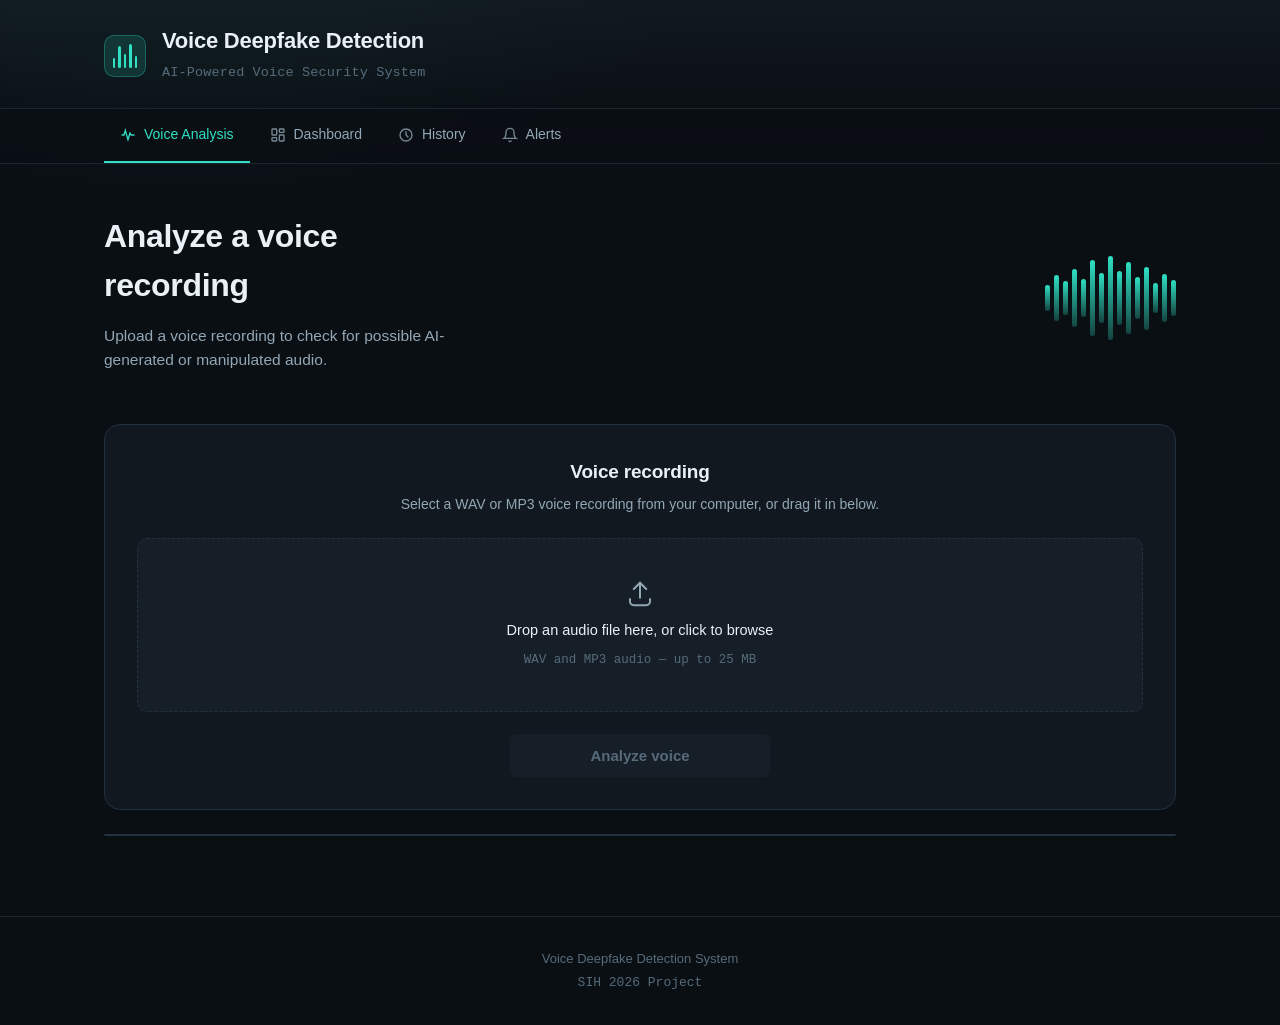
==== Frontend Engineer/index.html @ f197c01b "Add deepfake voice detection and speaker verification system" ====
<!DOCTYPE html>
<html lang="en">

<head>

  <meta charset="UTF-8">

  <meta
    name="viewport"
    content="width=device-width, initial-scale=1.0"
  >

  <!--
    Frontend security policy.

    The frontend is served by Live Server on:
        http://127.0.0.1:5500

    The ML API runs on:
        http://127.0.0.1:8000
  -->

  <meta
    http-equiv="Content-Security-Policy"
    content="
      default-src 'self';
      style-src 'self' 'unsafe-inline' https://fonts.googleapis.com;
      font-src https://fonts.gstatic.com;
      img-src 'self' data:;
      script-src 'self';
      connect-src 'self' http://127.0.0.1:8000 http://localhost:8000 https:;
      base-uri 'self';
      frame-ancestors 'none';
    "
  >

  <title>
    Voice Deepfake Detection
  </title>


  <!-- Google Fonts -->

  <link
    rel="preconnect"
    href="https://fonts.googleapis.com"
  >

  <link
    rel="preconnect"
    href="https://fonts.gstatic.com"
    crossorigin
  >

  <link
    href="https://fonts.googleapis.com/css2?family=Space+Grotesk:wght@500;600;700&family=Inter:wght@400;500;600&family=IBM+Plex+Mono:wght@400;500;600&display=swap"
    rel="stylesheet"
  >


  <!-- Styles -->

  <link
    rel="stylesheet"
    href="css/base.css"
  >

  <link
    rel="stylesheet"
    href="css/style.css"
  >

</head>


<body>


  <!-- ======================================================
       HEADER
       ====================================================== -->

  <header class="site-header">

    <div class="header-inner">

      <div
        class="brand-mark"
        aria-hidden="true"
      >
        <span></span>
        <span></span>
        <span></span>
        <span></span>
        <span></span>
      </div>


      <div class="header-text">

        <h1>
          Voice Deepfake Detection
        </h1>

        <p>
          AI-Powered Voice Security System
        </p>

      </div>

    </div>

  </header>


  <!-- ======================================================
       NAVIGATION
       ====================================================== -->

  <nav
    class="site-nav"
    aria-label="Primary"
  >

    <div class="nav-inner">


      <!-- Voice Analysis -->

      <a
        href="index.html"
        class="active"
        aria-current="page"
      >

        <svg
          viewBox="0 0 24 24"
          fill="none"
          stroke="currentColor"
          stroke-width="2"
          stroke-linecap="round"
        >
          <path d="M3 12h3l2-7 4 14 3-10 2 3h4"/>
        </svg>

        Voice Analysis

      </a>


      <!-- Dashboard -->

      <a
        href="dashboard.html"
      >

        <svg
          viewBox="0 0 24 24"
          fill="none"
          stroke="currentColor"
          stroke-width="2"
          stroke-linecap="round"
        >

          <rect
            x="3"
            y="3"
            width="7"
            height="9"
            rx="1"
          />

          <rect
            x="14"
            y="3"
            width="7"
            height="5"
            rx="1"
          />

          <rect
            x="14"
            y="12"
            width="7"
            height="9"
            rx="1"
          />

          <rect
            x="3"
            y="16"
            width="7"
            height="5"
            rx="1"
          />

        </svg>

        Dashboard

      </a>


      <!-- History -->

      <a
        href="history.html"
      >

        <svg
          viewBox="0 0 24 24"
          fill="none"
          stroke="currentColor"
          stroke-width="2"
          stroke-linecap="round"
        >

          <circle
            cx="12"
            cy="12"
            r="9"
          />

          <path d="M12 7v5l3 3"/>

        </svg>

        History

      </a>


      <!-- Alerts -->

      <a
        href="alerts.html"
      >

        <svg
          viewBox="0 0 24 24"
          fill="none"
          stroke="currentColor"
          stroke-width="2"
          stroke-linecap="round"
        >

          <path
            d="M18 8a6 6 0 0 0-12 0c0 7-3 9-3 9h18s-3-2-3-9"
          />

          <path
            d="M13.7 21a2 2 0 0 1-3.4 0"
          />

        </svg>

        Alerts

      </a>

    </div>

  </nav>


  <!-- ======================================================
       MAIN CONTENT
       ====================================================== -->

  <main>


    <!-- ====================================================
         HERO
         ==================================================== -->

    <section class="hero">

      <div class="hero-copy">

        <h2>
          Analyze a voice recording
        </h2>

        <p>
          Upload a voice recording to check for
          possible AI-generated or manipulated audio.
        </p>

      </div>


      <div
        class="hero-wave"
        aria-hidden="true"
      >

        <span></span>
        <span></span>
        <span></span>
        <span></span>
        <span></span>
        <span></span>
        <span></span>
        <span></span>
        <span></span>
        <span></span>
        <span></span>
        <span></span>
        <span></span>
        <span></span>
        <span></span>

      </div>

    </section>


    <!-- ====================================================
         UPLOAD
         ==================================================== -->

    <section class="upload-card panel">

      <h3>
        Voice recording
      </h3>

      <p>
        Select a WAV or MP3 voice recording
        from your computer, or drag it in below.
      </p>


      <label
        for="audioFile"
        class="dropzone"
        id="dropzone"
      >

        <svg
          viewBox="0 0 24 24"
          fill="none"
          stroke="currentColor"
          stroke-width="1.6"
          stroke-linecap="round"
          stroke-linejoin="round"
          class="dropzone-icon"
        >

          <path d="M12 3v12"/>

          <path d="M7 8l5-5 5 5"/>

          <path
            d="M4 16v2a3 3 0 0 0 3 3h10a3 3 0 0 0 3-3v-2"
          />

        </svg>


        <span
          class="dropzone-title"
          id="dropzoneTitle"
        >
          Drop an audio file here, or click to browse
        </span>


        <span
          class="dropzone-sub"
          id="dropzoneSub"
        >
          WAV and MP3 audio — up to 25 MB
        </span>


        <input
          type="file"
          id="audioFile"
          accept=".wav,.mp3,audio/wav,audio/mpeg"
        >

      </label>


      <button
        id="analyzeButton"
        disabled
      >
        Analyze voice
      </button>

    </section>


    <!-- ====================================================
         RESULT
         ==================================================== -->

    <section
      id="result"
      class="result-card panel"
      aria-live="polite"
    >
    </section>


  </main>


  <!-- ======================================================
       FOOTER
       ====================================================== -->

  <footer class="site-footer">

    <p>
      Voice Deepfake Detection System
    </p>

    <p>
      SIH 2026 Project
    </p>

  </footer>


  <!-- ======================================================
       JAVASCRIPT
       ====================================================== -->

  <script
    src="js/config.js"
    defer
  ></script>

  <script
    src="js/ui.js"
    defer
  ></script>

  <script
    src="js/api.js"
    defer
  ></script>


</body>

</html>
---- Frontend Engineer/css/base.css ----
/* =========================================================
   VOICE DEEPFAKE DETECTION — SHARED DESIGN SYSTEM
   Tokens, reset, header/nav/footer, and reusable components
   (buttons, badges, meters, gauges) used across every page.
   ========================================================= */

:root {
  /* --- Surface --- */
  --bg: #0a0f14;
  --bg-grid: #0d141a;
  --panel: #11181f;
  --panel-raised: #161f28;
  --border: #223140;
  --border-soft: #1a2530;

  /* --- Text --- */
  --text: #e9f1f6;
  --text-dim: #93a7b5;
  --text-faint: #566b7a;

  /* --- Signal colors --- */
  --signal: #2fe0c3;
  --signal-dim: rgba(47, 224, 195, 0.14);
  --warn: #f0b429;
  --warn-dim: rgba(240, 180, 41, 0.14);
  --danger: #ff5d5d;
  --danger-dim: rgba(255, 93, 93, 0.14);

  /* --- Type --- */
  --font-display: "Space Grotesk", "Inter", sans-serif;
  --font-body: "Inter", -apple-system, BlinkMacSystemFont, sans-serif;
  --font-mono: "IBM Plex Mono", ui-monospace, SFMono-Regular, monospace;

  --radius-sm: 6px;
  --radius-md: 10px;
  --radius-lg: 16px;
}

* {
  box-sizing: border-box;
}

html {
  -webkit-font-smoothing: antialiased;
  scroll-behavior: smooth;
}

body {
  margin: 0;
  font-family: var(--font-body);
  background:
    radial-gradient(ellipse 900px 500px at 15% -10%, rgba(47, 224, 195, 0.08), transparent 60%),
    var(--bg);
  color: var(--text);
  line-height: 1.55;
}

h1, h2, h3, h4 {
  font-family: var(--font-display);
  font-weight: 600;
  letter-spacing: -0.01em;
  margin: 0 0 0.4em;
  color: var(--text);
}

p {
  margin: 0 0 0.8em;
  color: var(--text-dim);
}

a {
  color: inherit;
}

:focus-visible {
  outline: 2px solid var(--signal);
  outline-offset: 3px;
  border-radius: 4px;
}

/* =========================================================
   HEADER
   ========================================================= */

header.site-header {
  border-bottom: 1px solid var(--border-soft);
  background: linear-gradient(180deg, rgba(22, 31, 40, 0.6), transparent);
}

.header-inner {
  max-width: 1120px;
  margin: 0 auto;
  padding: 28px 24px 24px;
  display: flex;
  align-items: center;
  gap: 16px;
}

.brand-mark {
  flex-shrink: 0;
  width: 42px;
  height: 42px;
  display: flex;
  align-items: flex-end;
  justify-content: center;
  gap: 3px;
  padding: 8px;
  background: var(--signal-dim);
  border: 1px solid rgba(47, 224, 195, 0.3);
  border-radius: var(--radius-md);
}

.brand-mark span {
  display: block;
  width: 3px;
  background: var(--signal);
  border-radius: 2px;
  animation: pulseBar 1.6s ease-in-out infinite;
}

.brand-mark span:nth-child(1) { height: 40%; animation-delay: -1.1s; }
.brand-mark span:nth-child(2) { height: 90%; animation-delay: -0.6s; }
.brand-mark span:nth-child(3) { height: 60%; animation-delay: -0.9s; }
.brand-mark span:nth-child(4) { height: 100%; animation-delay: -0.2s; }
.brand-mark span:nth-child(5) { height: 50%; animation-delay: -1.4s; }

@keyframes pulseBar {
  0%, 100% { transform: scaleY(0.55); opacity: 0.65; }
  50% { transform: scaleY(1); opacity: 1; }
}

.header-text h1 {
  font-size: 22px;
  line-height: 1.2;
}

.header-text p {
  margin: 2px 0 0;
  font-size: 13.5px;
  color: var(--text-faint);
  font-family: var(--font-mono);
  letter-spacing: 0.01em;
}

/* =========================================================
   NAV
   ========================================================= */

nav.site-nav {
  border-bottom: 1px solid var(--border-soft);
  background: rgba(10, 15, 20, 0.7);
  backdrop-filter: blur(10px);
  position: sticky;
  top: 0;
  z-index: 20;
}

.nav-inner {
  max-width: 1120px;
  margin: 0 auto;
  padding: 0 24px;
  display: flex;
  gap: 4px;
  overflow-x: auto;
}

.nav-inner a {
  display: flex;
  align-items: center;
  gap: 8px;
  padding: 15px 16px;
  text-decoration: none;
  color: var(--text-dim);
  font-size: 14px;
  font-weight: 500;
  white-space: nowrap;
  border-bottom: 2px solid transparent;
  transition: color 0.15s ease, border-color 0.15s ease;
}

.nav-inner a svg {
  width: 16px;
  height: 16px;
  opacity: 0.8;
}

.nav-inner a:hover {
  color: var(--text);
}

.nav-inner a.active {
  color: var(--signal);
  border-bottom-color: var(--signal);
}

.nav-inner a.active svg {
  opacity: 1;
}

/* =========================================================
   LAYOUT
   ========================================================= */

main {
  max-width: 1120px;
  margin: 0 auto;
  padding: 48px 24px 80px;
}

.eyebrow-page h2 {
  font-size: 26px;
}

/* =========================================================
   BUTTONS
   ========================================================= */

button, .btn {
  font-family: var(--font-body);
  font-size: 15px;
  font-weight: 600;
  border: none;
  border-radius: var(--radius-sm);
  padding: 13px 22px;
  cursor: pointer;
  background: var(--signal);
  color: #06201c;
  transition: transform 0.12s ease, box-shadow 0.15s ease, background 0.15s ease;
  box-shadow: 0 0 0 0 rgba(47, 224, 195, 0);
}

button:hover:not(:disabled), .btn:hover {
  box-shadow: 0 4px 18px rgba(47, 224, 195, 0.35);
  transform: translateY(-1px);
}

button:active:not(:disabled) {
  transform: translateY(0);
}

button:disabled {
  background: var(--panel-raised);
  color: var(--text-faint);
  cursor: not-allowed;
  box-shadow: none;
}

/* =========================================================
   BADGES / RISK PILLS
   ========================================================= */

.badge {
  display: inline-flex;
  align-items: center;
  gap: 6px;
  font-family: var(--font-mono);
  font-size: 12px;
  font-weight: 600;
  letter-spacing: 0.03em;
  padding: 5px 11px;
  border-radius: 999px;
  border: 1px solid transparent;
}

.badge::before {
  content: "";
  width: 6px;
  height: 6px;
  border-radius: 50%;
  background: currentColor;
}

.badge-low {
  color: var(--signal);
  background: var(--signal-dim);
  border-color: rgba(47, 224, 195, 0.3);
}

.badge-medium {
  color: var(--warn);
  background: var(--warn-dim);
  border-color: rgba(240, 180, 41, 0.3);
}

.badge-high, .badge-critical {
  color: var(--danger);
  background: var(--danger-dim);
  border-color: rgba(255, 93, 93, 0.3);
}

/* =========================================================
   PANELS / CARDS
   ========================================================= */

.panel {
  background: var(--panel);
  border: 1px solid var(--border);
  border-radius: var(--radius-lg);
}

/* =========================================================
   METER (horizontal bar readout)
   ========================================================= */

.meter-row {
  display: flex;
  align-items: center;
  gap: 16px;
  padding: 14px 0;
  border-bottom: 1px solid var(--border-soft);
}

.meter-row:last-child {
  border-bottom: none;
}

.meter-label {
  flex: 0 0 150px;
  font-size: 14px;
  color: var(--text-dim);
}

.meter-track {
  flex: 1;
  height: 8px;
  background: var(--border-soft);
  border-radius: 999px;
  overflow: hidden;
}

.meter-fill {
  height: 100%;
  border-radius: 999px;
  width: 0%;
  transition: width 1s cubic-bezier(0.16, 1, 0.3, 1);
}

.meter-value {
  flex: 0 0 64px;
  text-align: right;
  font-family: var(--font-mono);
  font-size: 14px;
  font-weight: 600;
  color: var(--text);
}

/* =========================================================
   RADIAL GAUGE
   ========================================================= */

.gauge {
  position: relative;
  width: 128px;
  height: 128px;
  margin: 0 auto;
}

.gauge svg {
  width: 100%;
  height: 100%;
  transform: rotate(-90deg);
}

.gauge circle {
  fill: none;
  stroke-width: 9;
}

.gauge .gauge-track {
  stroke: var(--border-soft);
}

.gauge .gauge-value {
  stroke-linecap: round;
  stroke-dasharray: 339.292;
  stroke-dashoffset: 339.292;
  transition: stroke-dashoffset 1.1s cubic-bezier(0.16, 1, 0.3, 1);
}

.gauge-readout {
  position: absolute;
  inset: 0;
  display: flex;
  align-items: center;
  justify-content: center;
  flex-direction: column;
}

.gauge-readout strong {
  font-family: var(--font-mono);
  font-size: 24px;
  color: var(--text);
}

.gauge-readout span {
  font-size: 11px;
  color: var(--text-faint);
  margin-top: 2px;
}

.gauge-caption {
  text-align: center;
  margin-top: 12px;
  font-size: 13.5px;
  color: var(--text-dim);
}

/* =========================================================
   FOOTER
   ========================================================= */

footer.site-footer {
  border-top: 1px solid var(--border-soft);
  padding: 32px 24px;
  text-align: center;
}

footer.site-footer p {
  margin: 0;
  font-size: 13px;
  color: var(--text-faint);
}

footer.site-footer p + p {
  margin-top: 4px;
  font-family: var(--font-mono);
}

/* =========================================================
   REDUCED MOTION
   ========================================================= */

@media (prefers-reduced-motion: reduce) {
  * {
    animation-duration: 0.01ms !important;
    animation-iteration-count: 1 !important;
    transition-duration: 0.01ms !important;
  }
}

/* =========================================================
   MOBILE
   ========================================================= */

@media (max-width: 640px) {
  .header-inner {
    padding: 22px 18px 18px;
  }

  .header-text h1 {
    font-size: 19px;
  }

  main {
    padding: 32px 16px 64px;
  }

  .meter-label {
    flex-basis: 108px;
    font-size: 13px;
  }
}
---- Frontend Engineer/css/style.css ----
/* =========================================================
   VOICE ANALYSIS PAGE (index.html)
   ========================================================= */

.hero {
  display: flex;
  align-items: center;
  justify-content: space-between;
  gap: 32px;
  margin-bottom: 40px;
}

.hero-copy h2 {
  font-size: 32px;
  max-width: 15ch;
}

.hero-copy p {
  max-width: 42ch;
  font-size: 15.5px;
}

.hero-wave {
  flex-shrink: 0;
  display: flex;
  align-items: center;
  gap: 4px;
  height: 84px;
}

.hero-wave span {
  display: block;
  width: 5px;
  border-radius: 3px;
  background: linear-gradient(180deg, var(--signal), rgba(47, 224, 195, 0.25));
  animation: waveIdle 2.4s ease-in-out infinite;
}

.hero-wave span:nth-child(odd) { animation-duration: 1.8s; }
.hero-wave span:nth-child(3n) { animation-duration: 2.6s; }

.hero-wave span:nth-child(1) { height: 30%; animation-delay: -0.13s; }
.hero-wave span:nth-child(2) { height: 55%; animation-delay: -0.26s; }
.hero-wave span:nth-child(3) { height: 40%; animation-delay: -0.39s; }
.hero-wave span:nth-child(4) { height: 70%; animation-delay: -0.52s; }
.hero-wave span:nth-child(5) { height: 45%; animation-delay: -0.65s; }
.hero-wave span:nth-child(6) { height: 90%; animation-delay: -0.78s; }
.hero-wave span:nth-child(7) { height: 60%; animation-delay: -0.91s; }
.hero-wave span:nth-child(8) { height: 100%; animation-delay: -1.04s; }
.hero-wave span:nth-child(9) { height: 65%; animation-delay: -1.17s; }
.hero-wave span:nth-child(10) { height: 85%; animation-delay: -1.30s; }
.hero-wave span:nth-child(11) { height: 50%; animation-delay: -1.43s; }
.hero-wave span:nth-child(12) { height: 75%; animation-delay: -1.56s; }
.hero-wave span:nth-child(13) { height: 35%; animation-delay: -1.69s; }
.hero-wave span:nth-child(14) { height: 58%; animation-delay: -1.82s; }
.hero-wave span:nth-child(15) { height: 42%; animation-delay: -1.95s; }

@keyframes waveIdle {
  0%, 100% { transform: scaleY(0.4); opacity: 0.55; }
  50% { transform: scaleY(1); opacity: 1; }
}

/* --- Upload card --- */

.upload-card {
  padding: 32px;
  text-align: center;
}

.upload-card h3 {
  font-size: 19px;
}

.upload-card > p {
  font-size: 14px;
  margin-bottom: 22px;
}

.dropzone {
  display: flex;
  flex-direction: column;
  align-items: center;
  gap: 10px;
  padding: 40px 20px;
  border: 1.5px dashed var(--border);
  border-radius: var(--radius-md);
  background: var(--panel-raised);
  cursor: pointer;
  transition: border-color 0.15s ease, background 0.15s ease;
}

.dropzone:hover, .dropzone.dragover {
  border-color: var(--signal);
  background: var(--signal-dim);
}

.dropzone-icon {
  width: 30px;
  height: 30px;
  color: var(--text-dim);
}

.dropzone.dragover .dropzone-icon,
.dropzone.has-file .dropzone-icon {
  color: var(--signal);
}

.dropzone-title {
  font-size: 14.5px;
  font-weight: 500;
  color: var(--text);
}

.dropzone-sub {
  font-size: 12.5px;
  color: var(--text-faint);
  font-family: var(--font-mono);
}

.dropzone input[type="file"] {
  position: absolute;
  width: 1px;
  height: 1px;
  opacity: 0;
  overflow: hidden;
}

.upload-card button {
  margin-top: 22px;
  width: 100%;
  max-width: 260px;
}

/* --- Result card --- */

.result-card {
  margin-top: 24px;
  padding: 0;
}

.result-card:empty {
  display: none;
}

.result-card .result-inner {
  padding: 30px 32px;
}

.result-status {
  display: flex;
  align-items: center;
  gap: 12px;
  margin-bottom: 4px;
}

.result-status h3 {
  font-size: 17px;
  margin: 0;
}

.result-file {
  font-family: var(--font-mono);
  font-size: 13px;
  color: var(--text-faint);
  margin-bottom: 24px;
}

.result-gauges {
  display: grid;
  grid-template-columns: repeat(2, 1fr);
  gap: 28px;
  padding: 4px 0 8px;
  border-bottom: 1px solid var(--border-soft);
  margin-bottom: 4px;
}

.result-footnote {
  margin-top: 18px;
  font-size: 12.5px;
  color: var(--text-faint);
  font-family: var(--font-mono);
}

.scan-icon {
  width: 18px;
  height: 18px;
  border-radius: 50%;
  border: 2px solid var(--border);
  border-top-color: var(--signal);
  animation: spin 0.8s linear infinite;
  flex-shrink: 0;
}

@keyframes spin {
  to { transform: rotate(360deg); }
}

/* --- Mobile --- */

@media (max-width: 640px) {
  .hero {
    flex-direction: column;
    align-items: flex-start;
  }

  .hero-wave {
    align-self: stretch;
    justify-content: center;
  }

  .hero-copy h2 {
    font-size: 26px;
  }

  .result-gauges {
    grid-template-columns: 1fr;
  }
}
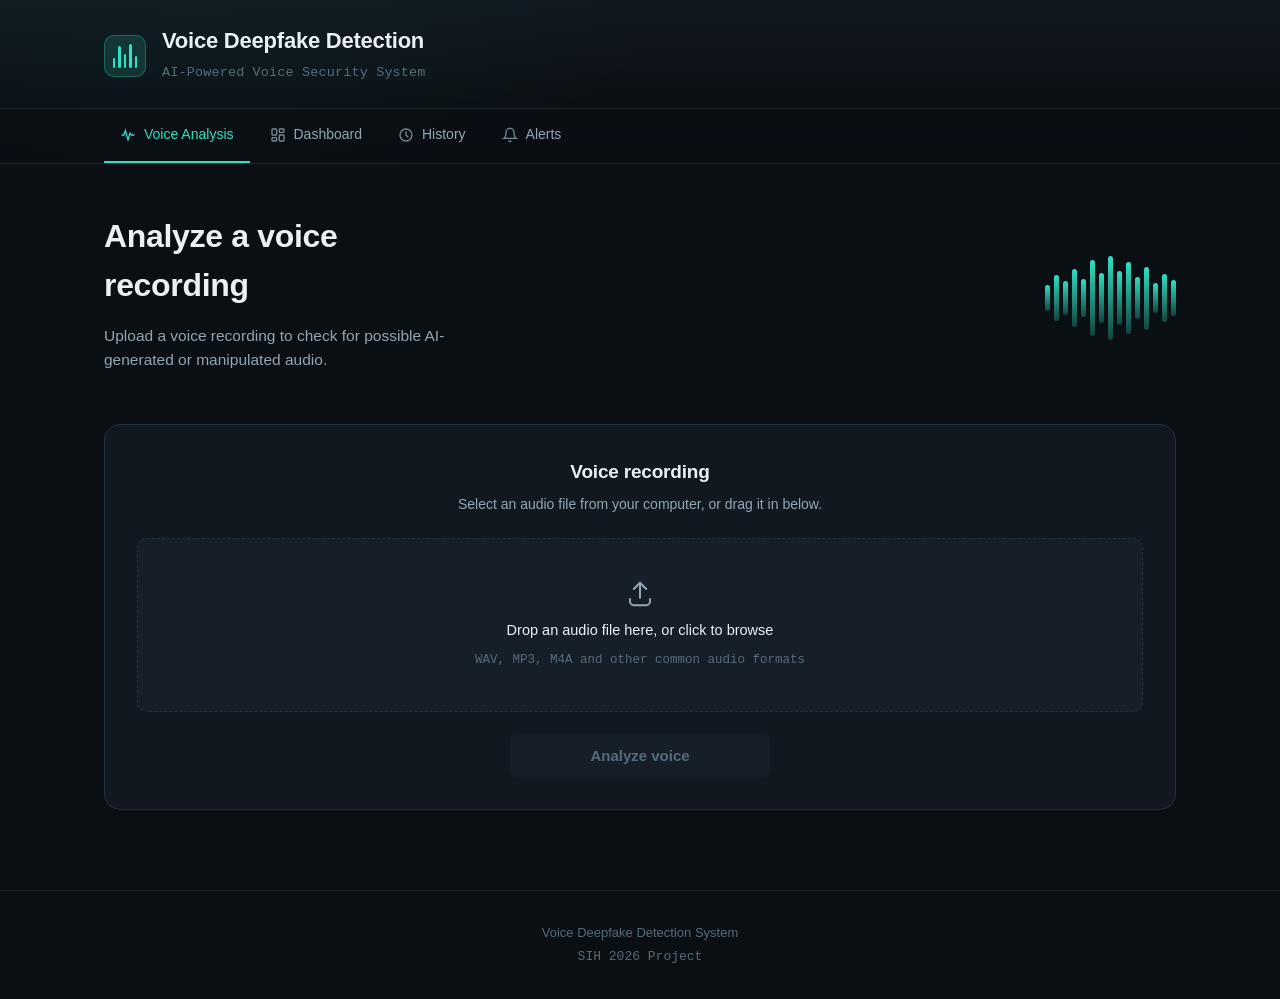
==== commit becd75ee: "Add frontend engineer code" ====
--- a/Frontend Engineer/index.html
+++ b/Frontend Engineer/index.html
@@ -1,451 +1,100 @@
 <!DOCTYPE html>
 <html lang="en">
+<head>
+  <meta charset="UTF-8">
+  <meta name="viewport" content="width=device-width, initial-scale=1.0">
+  <!-- Partial client-side mitigation (checklist #18 Add security headers).
+       Real security headers (HSTS, X-Frame-Options, X-Content-Type-Options,
+       a stricter CSP) must still be set by the server/CDN that serves this
+       site — a <meta> tag cannot set most of them. -->
+  <meta http-equiv="Content-Security-Policy" content="default-src 'self'; style-src 'self' 'unsafe-inline' https://fonts.googleapis.com; font-src https://fonts.gstatic.com; img-src 'self' data:; script-src 'self'; connect-src 'self' http://localhost:8000 https:; base-uri 'self'; frame-ancestors 'none'">
+  <title>Voice Deepfake Detection</title>
 
-<head>
+  <link rel="preconnect" href="https://fonts.googleapis.com">
+  <link rel="preconnect" href="https://fonts.gstatic.com" crossorigin>
+  <link href="https://fonts.googleapis.com/css2?family=Space+Grotesk:wght@500;600;700&family=Inter:wght@400;500;600&family=IBM+Plex+Mono:wght@400;500;600&display=swap" rel="stylesheet">
 
-  <meta charset="UTF-8">
-
-  <meta
-    name="viewport"
-    content="width=device-width, initial-scale=1.0"
-  >
-
-  <!--
-    Frontend security policy.
-
-    The frontend is served by Live Server on:
-        http://127.0.0.1:5500
-
-    The ML API runs on:
-        http://127.0.0.1:8000
-  -->
-
-  <meta
-    http-equiv="Content-Security-Policy"
-    content="
-      default-src 'self';
-      style-src 'self' 'unsafe-inline' https://fonts.googleapis.com;
-      font-src https://fonts.gstatic.com;
-      img-src 'self' data:;
-      script-src 'self';
-      connect-src 'self' http://127.0.0.1:8000 http://localhost:8000 https:;
-      base-uri 'self';
-      frame-ancestors 'none';
-    "
-  >
-
-  <title>
-    Voice Deepfake Detection
-  </title>
-
-
-  <!-- Google Fonts -->
-
-  <link
-    rel="preconnect"
-    href="https://fonts.googleapis.com"
-  >
-
-  <link
-    rel="preconnect"
-    href="https://fonts.gstatic.com"
-    crossorigin
-  >
-
-  <link
-    href="https://fonts.googleapis.com/css2?family=Space+Grotesk:wght@500;600;700&family=Inter:wght@400;500;600&family=IBM+Plex+Mono:wght@400;500;600&display=swap"
-    rel="stylesheet"
-  >
-
-
-  <!-- Styles -->
-
-  <link
-    rel="stylesheet"
-    href="css/base.css"
-  >
-
-  <link
-    rel="stylesheet"
-    href="css/style.css"
-  >
-
+  <link rel="stylesheet" href="css/base.css">
+  <link rel="stylesheet" href="css/style.css">
 </head>
-
-
 <body>
 
-
-  <!-- ======================================================
-       HEADER
-       ====================================================== -->
-
   <header class="site-header">
-
     <div class="header-inner">
-
-      <div
-        class="brand-mark"
-        aria-hidden="true"
-      >
-        <span></span>
-        <span></span>
-        <span></span>
-        <span></span>
-        <span></span>
+      <div class="brand-mark" aria-hidden="true"><span></span><span></span><span></span><span></span><span></span></div>
+      <div class="header-text">
+        <h1>Voice Deepfake Detection</h1>
+        <p>AI-Powered Voice Security System</p>
       </div>
-
-
-      <div class="header-text">
-
-        <h1>
-          Voice Deepfake Detection
-        </h1>
-
-        <p>
-          AI-Powered Voice Security System
-        </p>
-
-      </div>
-
     </div>
-
   </header>
 
-
-  <!-- ======================================================
-       NAVIGATION
-       ====================================================== -->
-
-  <nav
-    class="site-nav"
-    aria-label="Primary"
-  >
-
+  <nav class="site-nav" aria-label="Primary">
     <div class="nav-inner">
-
-
-      <!-- Voice Analysis -->
-
-      <a
-        href="index.html"
-        class="active"
-        aria-current="page"
-      >
-
-        <svg
-          viewBox="0 0 24 24"
-          fill="none"
-          stroke="currentColor"
-          stroke-width="2"
-          stroke-linecap="round"
-        >
-          <path d="M3 12h3l2-7 4 14 3-10 2 3h4"/>
-        </svg>
-
+      <a href="index.html" class="active" aria-current="page">
+        <svg viewBox="0 0 24 24" fill="none" stroke="currentColor" stroke-width="2" stroke-linecap="round"><path d="M3 12h3l2-7 4 14 3-10 2 3h4"/></svg>
         Voice Analysis
-
       </a>
-
-
-      <!-- Dashboard -->
-
-      <a
-        href="dashboard.html"
-      >
-
-        <svg
-          viewBox="0 0 24 24"
-          fill="none"
-          stroke="currentColor"
-          stroke-width="2"
-          stroke-linecap="round"
-        >
-
-          <rect
-            x="3"
-            y="3"
-            width="7"
-            height="9"
-            rx="1"
-          />
-
-          <rect
-            x="14"
-            y="3"
-            width="7"
-            height="5"
-            rx="1"
-          />
-
-          <rect
-            x="14"
-            y="12"
-            width="7"
-            height="9"
-            rx="1"
-          />
-
-          <rect
-            x="3"
-            y="16"
-            width="7"
-            height="5"
-            rx="1"
-          />
-
-        </svg>
-
+      <a href="dashboard.html">
+        <svg viewBox="0 0 24 24" fill="none" stroke="currentColor" stroke-width="2" stroke-linecap="round"><rect x="3" y="3" width="7" height="9" rx="1"/><rect x="14" y="3" width="7" height="5" rx="1"/><rect x="14" y="12" width="7" height="9" rx="1"/><rect x="3" y="16" width="7" height="5" rx="1"/></svg>
         Dashboard
-
       </a>
-
-
-      <!-- History -->
-
-      <a
-        href="history.html"
-      >
-
-        <svg
-          viewBox="0 0 24 24"
-          fill="none"
-          stroke="currentColor"
-          stroke-width="2"
-          stroke-linecap="round"
-        >
-
-          <circle
-            cx="12"
-            cy="12"
-            r="9"
-          />
-
-          <path d="M12 7v5l3 3"/>
-
-        </svg>
-
+      <a href="history.html">
+        <svg viewBox="0 0 24 24" fill="none" stroke="currentColor" stroke-width="2" stroke-linecap="round"><circle cx="12" cy="12" r="9"/><path d="M12 7v5l3 3"/></svg>
         History
-
       </a>
-
-
-      <!-- Alerts -->
-
-      <a
-        href="alerts.html"
-      >
-
-        <svg
-          viewBox="0 0 24 24"
-          fill="none"
-          stroke="currentColor"
-          stroke-width="2"
-          stroke-linecap="round"
-        >
-
-          <path
-            d="M18 8a6 6 0 0 0-12 0c0 7-3 9-3 9h18s-3-2-3-9"
-          />
-
-          <path
-            d="M13.7 21a2 2 0 0 1-3.4 0"
-          />
-
-        </svg>
-
+      <a href="alerts.html">
+        <svg viewBox="0 0 24 24" fill="none" stroke="currentColor" stroke-width="2" stroke-linecap="round"><path d="M18 8a6 6 0 0 0-12 0c0 7-3 9-3 9h18s-3-2-3-9"/><path d="M13.7 21a2 2 0 0 1-3.4 0"/></svg>
         Alerts
-
       </a>
-
     </div>
-
   </nav>
-
-
-  <!-- ======================================================
-       MAIN CONTENT
-       ====================================================== -->
 
   <main>
 
-
-    <!-- ====================================================
-         HERO
-         ==================================================== -->
-
     <section class="hero">
-
       <div class="hero-copy">
-
-        <h2>
-          Analyze a voice recording
-        </h2>
-
+        <h2>Analyze a voice recording</h2>
         <p>
           Upload a voice recording to check for
           possible AI-generated or manipulated audio.
         </p>
-
       </div>
-
-
-      <div
-        class="hero-wave"
-        aria-hidden="true"
-      >
-
-        <span></span>
-        <span></span>
-        <span></span>
-        <span></span>
-        <span></span>
-        <span></span>
-        <span></span>
-        <span></span>
-        <span></span>
-        <span></span>
-        <span></span>
-        <span></span>
-        <span></span>
-        <span></span>
-        <span></span>
-
+      <div class="hero-wave" aria-hidden="true">
+        <span></span><span></span><span></span><span></span><span></span>
+        <span></span><span></span><span></span><span></span><span></span>
+        <span></span><span></span><span></span><span></span><span></span>
       </div>
-
     </section>
 
+    <section class="upload-card panel">
+      <h3>Voice recording</h3>
+      <p>Select an audio file from your computer, or drag it in below.</p>
 
-    <!-- ====================================================
-         UPLOAD
-         ==================================================== -->
-
-    <section class="upload-card panel">
-
-      <h3>
-        Voice recording
-      </h3>
-
-      <p>
-        Select a WAV or MP3 voice recording
-        from your computer, or drag it in below.
-      </p>
-
-
-      <label
-        for="audioFile"
-        class="dropzone"
-        id="dropzone"
-      >
-
-        <svg
-          viewBox="0 0 24 24"
-          fill="none"
-          stroke="currentColor"
-          stroke-width="1.6"
-          stroke-linecap="round"
-          stroke-linejoin="round"
-          class="dropzone-icon"
-        >
-
-          <path d="M12 3v12"/>
-
-          <path d="M7 8l5-5 5 5"/>
-
-          <path
-            d="M4 16v2a3 3 0 0 0 3 3h10a3 3 0 0 0 3-3v-2"
-          />
-
+      <label for="audioFile" class="dropzone" id="dropzone">
+        <svg viewBox="0 0 24 24" fill="none" stroke="currentColor" stroke-width="1.6" stroke-linecap="round" stroke-linejoin="round" class="dropzone-icon">
+          <path d="M12 3v12"/><path d="M7 8l5-5 5 5"/><path d="M4 16v2a3 3 0 0 0 3 3h10a3 3 0 0 0 3-3v-2"/>
         </svg>
-
-
-        <span
-          class="dropzone-title"
-          id="dropzoneTitle"
-        >
-          Drop an audio file here, or click to browse
-        </span>
-
-
-        <span
-          class="dropzone-sub"
-          id="dropzoneSub"
-        >
-          WAV and MP3 audio — up to 25 MB
-        </span>
-
-
-        <input
-          type="file"
-          id="audioFile"
-          accept=".wav,.mp3,audio/wav,audio/mpeg"
-        >
-
+        <span class="dropzone-title" id="dropzoneTitle">Drop an audio file here, or click to browse</span>
+        <span class="dropzone-sub" id="dropzoneSub">WAV, MP3, M4A and other common audio formats</span>
+        <input type="file" id="audioFile" accept="audio/*">
       </label>
 
-
-      <button
-        id="analyzeButton"
-        disabled
-      >
-        Analyze voice
-      </button>
-
+      <button id="analyzeButton" disabled>Analyze voice</button>
     </section>
 
-
-    <!-- ====================================================
-         RESULT
-         ==================================================== -->
-
-    <section
-      id="result"
-      class="result-card panel"
-      aria-live="polite"
-    >
-    </section>
-
+    <section id="result" class="result-card panel" aria-live="polite"></section>
 
   </main>
 
-
-  <!-- ======================================================
-       FOOTER
-       ====================================================== -->
-
   <footer class="site-footer">
-
-    <p>
-      Voice Deepfake Detection System
-    </p>
-
-    <p>
-      SIH 2026 Project
-    </p>
-
+    <p>Voice Deepfake Detection System</p>
+    <p>SIH 2026 Project</p>
   </footer>
 
-
-  <!-- ======================================================
-       JAVASCRIPT
-       ====================================================== -->
-
-  <script
-    src="js/config.js"
-    defer
-  ></script>
-
-  <script
-    src="js/ui.js"
-    defer
-  ></script>
-
-  <script
-    src="js/api.js"
-    defer
-  ></script>
-
+  <script src="js/config.js" defer></script>
+  <script src="js/ui.js" defer></script>
+  <script src="js/api.js" defer></script>
 
 </body>
-
-</html>+</html>
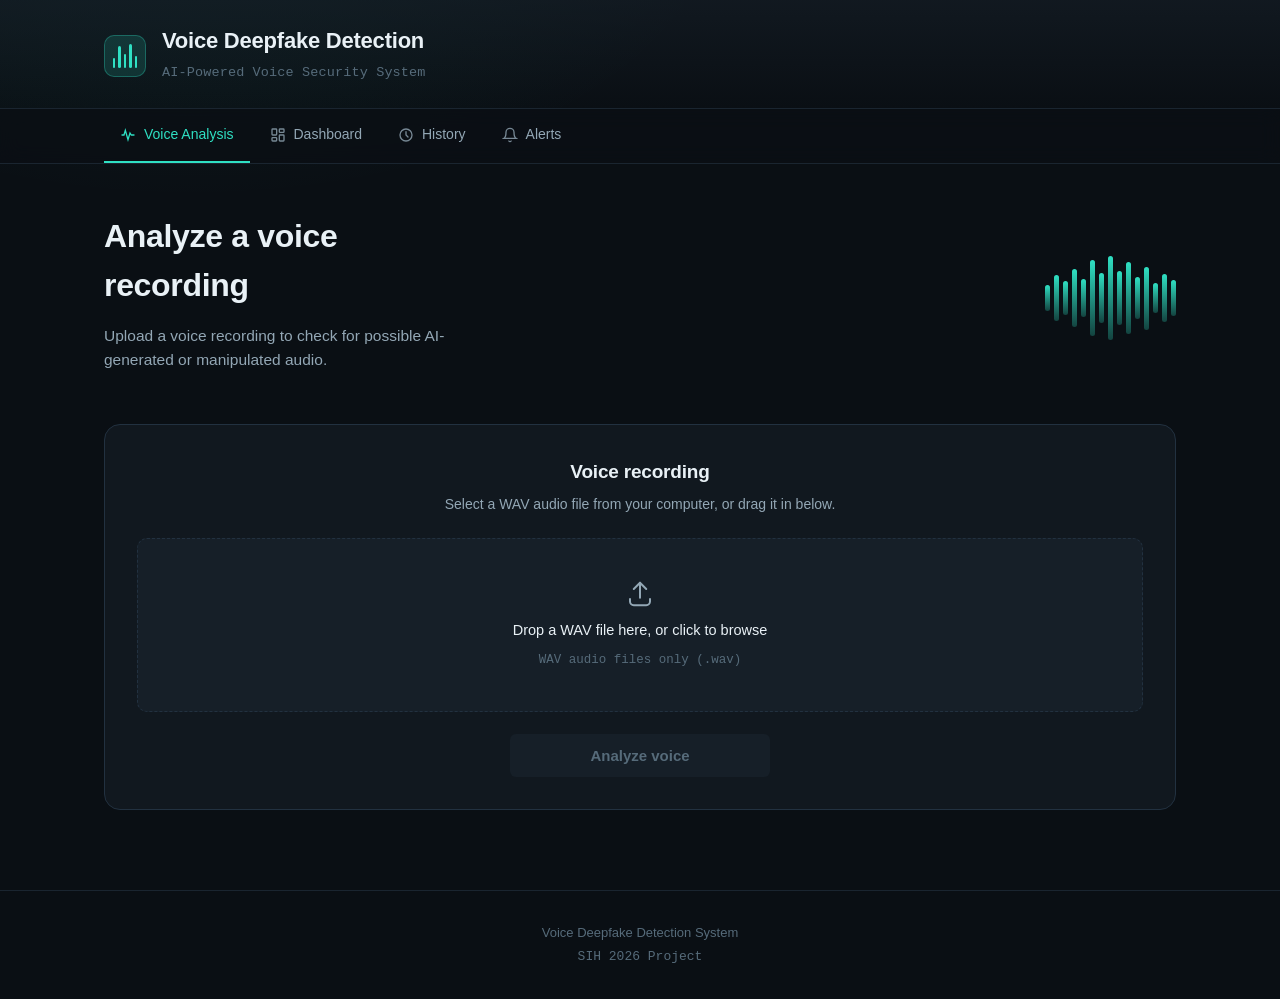
==== commit 21589e03: "Connect frontend to LAN backend API" ====
--- a/Frontend Engineer/index.html
+++ b/Frontend Engineer/index.html
@@ -1,100 +1,244 @@
 <!DOCTYPE html>
 <html lang="en">
+
 <head>
+
   <meta charset="UTF-8">
+
   <meta name="viewport" content="width=device-width, initial-scale=1.0">
+
   <!-- Partial client-side mitigation (checklist #18 Add security headers).
        Real security headers (HSTS, X-Frame-Options, X-Content-Type-Options,
        a stricter CSP) must still be set by the server/CDN that serves this
        site — a <meta> tag cannot set most of them. -->
-  <meta http-equiv="Content-Security-Policy" content="default-src 'self'; style-src 'self' 'unsafe-inline' https://fonts.googleapis.com; font-src https://fonts.gstatic.com; img-src 'self' data:; script-src 'self'; connect-src 'self' http://localhost:8000 https:; base-uri 'self'; frame-ancestors 'none'">
+
+  <meta http-equiv="Content-Security-Policy"
+    content="default-src 'self'; style-src 'self' 'unsafe-inline' https://fonts.googleapis.com; font-src https://fonts.gstatic.com; img-src 'self' data:; script-src 'self'; connect-src 'self' http://localhost:8000 http://127.0.0.1:8000 http://localhost:8001 http://127.0.0.1:8001 http://192.168.14.108:8001 https:; base-uri 'self'; frame-ancestors 'none'">
   <title>Voice Deepfake Detection</title>
 
+
   <link rel="preconnect" href="https://fonts.googleapis.com">
+
   <link rel="preconnect" href="https://fonts.gstatic.com" crossorigin>
-  <link href="https://fonts.googleapis.com/css2?family=Space+Grotesk:wght@500;600;700&family=Inter:wght@400;500;600&family=IBM+Plex+Mono:wght@400;500;600&display=swap" rel="stylesheet">
+
+  <link
+    href="https://fonts.googleapis.com/css2?family=Space+Grotesk:wght@500;600;700&family=Inter:wght@400;500;600&family=IBM+Plex+Mono:wght@400;500;600&display=swap"
+    rel="stylesheet">
+
 
   <link rel="stylesheet" href="css/base.css">
+
   <link rel="stylesheet" href="css/style.css">
+
 </head>
+
+
 <body>
 
+
   <header class="site-header">
+
     <div class="header-inner">
-      <div class="brand-mark" aria-hidden="true"><span></span><span></span><span></span><span></span><span></span></div>
+
+      <div class="brand-mark" aria-hidden="true">
+        <span></span>
+        <span></span>
+        <span></span>
+        <span></span>
+        <span></span>
+      </div>
+
       <div class="header-text">
+
         <h1>Voice Deepfake Detection</h1>
+
         <p>AI-Powered Voice Security System</p>
-      </div>
+
+      </div>
+
     </div>
+
   </header>
 
+
   <nav class="site-nav" aria-label="Primary">
+
     <div class="nav-inner">
+
       <a href="index.html" class="active" aria-current="page">
-        <svg viewBox="0 0 24 24" fill="none" stroke="currentColor" stroke-width="2" stroke-linecap="round"><path d="M3 12h3l2-7 4 14 3-10 2 3h4"/></svg>
+
+        <svg viewBox="0 0 24 24" fill="none" stroke="currentColor" stroke-width="2" stroke-linecap="round">
+          <path d="M3 12h3l2-7 4 14 3-10 2 3h4" />
+        </svg>
+
         Voice Analysis
-      </a>
+
+      </a>
+
+
       <a href="dashboard.html">
-        <svg viewBox="0 0 24 24" fill="none" stroke="currentColor" stroke-width="2" stroke-linecap="round"><rect x="3" y="3" width="7" height="9" rx="1"/><rect x="14" y="3" width="7" height="5" rx="1"/><rect x="14" y="12" width="7" height="9" rx="1"/><rect x="3" y="16" width="7" height="5" rx="1"/></svg>
+
+        <svg viewBox="0 0 24 24" fill="none" stroke="currentColor" stroke-width="2" stroke-linecap="round">
+          <rect x="3" y="3" width="7" height="9" rx="1" />
+
+          <rect x="14" y="3" width="7" height="5" rx="1" />
+
+          <rect x="14" y="12" width="7" height="9" rx="1" />
+
+          <rect x="3" y="16" width="7" height="5" rx="1" />
+
+        </svg>
+
         Dashboard
-      </a>
+
+      </a>
+
+
       <a href="history.html">
-        <svg viewBox="0 0 24 24" fill="none" stroke="currentColor" stroke-width="2" stroke-linecap="round"><circle cx="12" cy="12" r="9"/><path d="M12 7v5l3 3"/></svg>
+
+        <svg viewBox="0 0 24 24" fill="none" stroke="currentColor" stroke-width="2" stroke-linecap="round">
+          <circle cx="12" cy="12" r="9" />
+
+          <path d="M12 7v5l3 3" />
+
+        </svg>
+
         History
-      </a>
+
+      </a>
+
+
       <a href="alerts.html">
-        <svg viewBox="0 0 24 24" fill="none" stroke="currentColor" stroke-width="2" stroke-linecap="round"><path d="M18 8a6 6 0 0 0-12 0c0 7-3 9-3 9h18s-3-2-3-9"/><path d="M13.7 21a2 2 0 0 1-3.4 0"/></svg>
+
+        <svg viewBox="0 0 24 24" fill="none" stroke="currentColor" stroke-width="2" stroke-linecap="round">
+          <path d="M18 8a6 6 0 0 0-12 0c0 7-3 9-3 9h18s-3-2-3-9" />
+
+          <path d="M13.7 21a2 2 0 0 1-3.4 0" />
+
+        </svg>
+
         Alerts
-      </a>
+
+      </a>
+
     </div>
+
   </nav>
 
+
   <main>
 
+
     <section class="hero">
+
       <div class="hero-copy">
+
         <h2>Analyze a voice recording</h2>
+
         <p>
           Upload a voice recording to check for
           possible AI-generated or manipulated audio.
         </p>
-      </div>
+
+      </div>
+
+
       <div class="hero-wave" aria-hidden="true">
-        <span></span><span></span><span></span><span></span><span></span>
-        <span></span><span></span><span></span><span></span><span></span>
-        <span></span><span></span><span></span><span></span><span></span>
-      </div>
+
+        <span></span>
+        <span></span>
+        <span></span>
+        <span></span>
+        <span></span>
+
+        <span></span>
+        <span></span>
+        <span></span>
+        <span></span>
+        <span></span>
+
+        <span></span>
+        <span></span>
+        <span></span>
+        <span></span>
+        <span></span>
+
+      </div>
+
     </section>
 
+
     <section class="upload-card panel">
+
       <h3>Voice recording</h3>
-      <p>Select an audio file from your computer, or drag it in below.</p>
+
+      <p>
+        Select a WAV audio file from your computer,
+        or drag it in below.
+      </p>
+
 
       <label for="audioFile" class="dropzone" id="dropzone">
-        <svg viewBox="0 0 24 24" fill="none" stroke="currentColor" stroke-width="1.6" stroke-linecap="round" stroke-linejoin="round" class="dropzone-icon">
-          <path d="M12 3v12"/><path d="M7 8l5-5 5 5"/><path d="M4 16v2a3 3 0 0 0 3 3h10a3 3 0 0 0 3-3v-2"/>
-        </svg>
-        <span class="dropzone-title" id="dropzoneTitle">Drop an audio file here, or click to browse</span>
-        <span class="dropzone-sub" id="dropzoneSub">WAV, MP3, M4A and other common audio formats</span>
-        <input type="file" id="audioFile" accept="audio/*">
+
+
+        <svg viewBox="0 0 24 24" fill="none" stroke="currentColor" stroke-width="1.6" stroke-linecap="round"
+          stroke-linejoin="round" class="dropzone-icon">
+
+          <path d="M12 3v12" />
+
+          <path d="M7 8l5-5 5 5" />
+
+          <path d="M4 16v2a3 3 0 0 0 3 3h10a3 3 0 0 0 3-3v-2" />
+
+        </svg>
+
+
+        <span class="dropzone-title" id="dropzoneTitle">
+          Drop a WAV file here, or click to browse
+        </span>
+
+
+        <span class="dropzone-sub" id="dropzoneSub">
+          WAV audio files only (.wav)
+        </span>
+
+
+        <input type="file" id="audioFile" accept=".wav,audio/wav,audio/x-wav">
+
+
       </label>
 
-      <button id="analyzeButton" disabled>Analyze voice</button>
+
+      <button id="analyzeButton" disabled>
+        Analyze voice
+      </button>
+
+
     </section>
 
+
     <section id="result" class="result-card panel" aria-live="polite"></section>
 
+
   </main>
 
+
   <footer class="site-footer">
+
     <p>Voice Deepfake Detection System</p>
+
     <p>SIH 2026 Project</p>
+
   </footer>
 
+
   <script src="js/config.js" defer></script>
+
   <script src="js/ui.js" defer></script>
+
   <script src="js/api.js" defer></script>
 
+
 </body>
-</html>
+
+</html>
